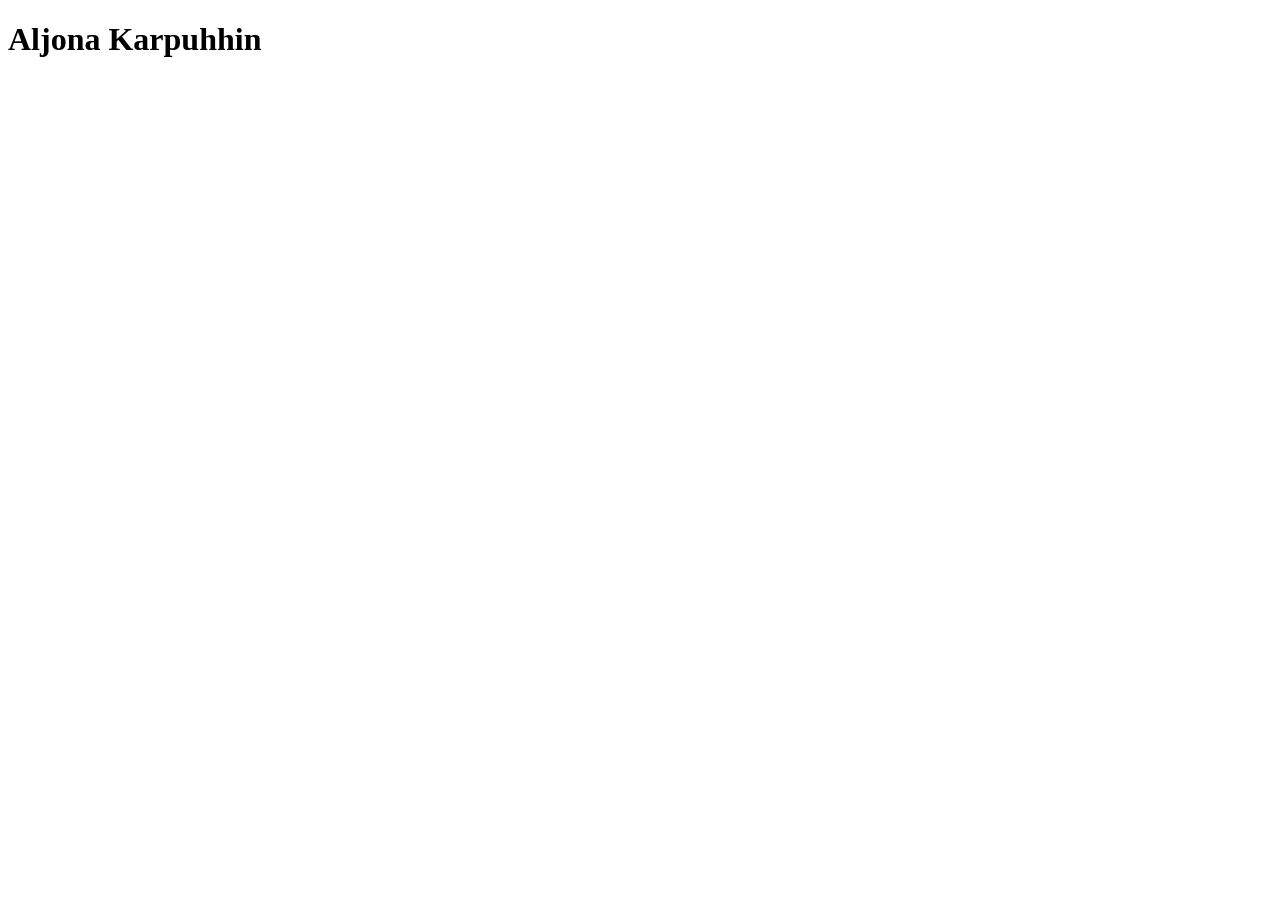
==== index.html @ b11c9e26 "Create index.html" ====
<!DOCTYPE html>
<html lang="en">
  <head>
    <meta charset="UTF-8">
    <meta name="viewport" content="width=device-width, initial-scale=1.0">
    <meta http-equiv="X-UA-Compatible" content="ie=edge">
    <title>Aljona Karpuhhin</title>
  </head>
  <body>
    <h1>Aljona Karpuhhin</h1>
  </body>
</html>
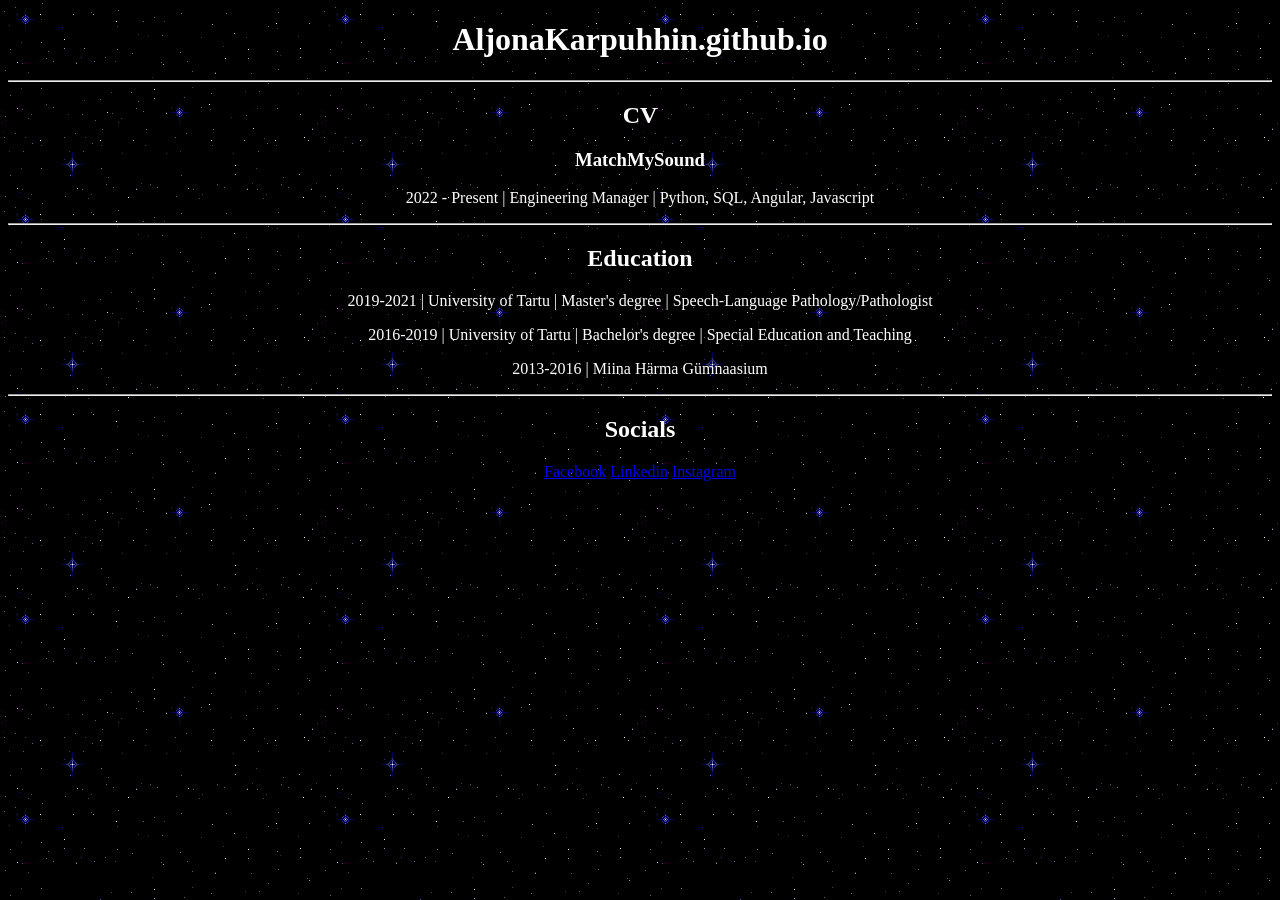
==== commit 2943334c: "Reworked my whole page" ====
--- a/index.html
+++ b/index.html
@@ -5,8 +5,30 @@
     <meta name="viewport" content="width=device-width, initial-scale=1.0">
     <meta http-equiv="X-UA-Compatible" content="ie=edge">
     <title>Aljona Karpuhhin</title>
+    <link rel="stylesheet" href="style.css" />
+    <style>
+        body {
+          color: white;
+        }
+      </style>
   </head>
+  <center>
   <body>
-    <h1>Aljona Karpuhhin</h1>
+    <h1>AljonaKarpuhhin.github.io</h1>
+    <hr>
+    <h2>CV</h2>
+    <h3>MatchMySound</h3>
+    <p>2022 - Present | Engineering Manager |  Python, SQL, Angular, Javascript</p>
+    <hr>
+    <h2>Education</h2>
+    <p>2019-2021 | University of Tartu |  Master's degree | Speech-Language Pathology/Pathologist</p>
+    <p>2016-2019 |  University of Tartu |  Bachelor's degree | Special Education and Teaching</p>
+    <p>2013-2016 | Miina Härma Gümnaasium</p>
+    <hr>
+    <h2>Socials</h2>
+            <a href="https://www.facebook.com/aljona.karpuhhin/">Facebook</a>
+            <a href="https://ee.linkedin.com/in/aljona-k-7a2b8b318">Linkedin</a>
+            <a href="https://www.instagram.com/aljona.karpuhhin/">Instagram</a>
   </body>
+</center>
 </html>
--- a/style.css
+++ b/style.css
@@ -0,0 +1,3 @@
+body {
+    background-image: url(stars.gif)
+  }
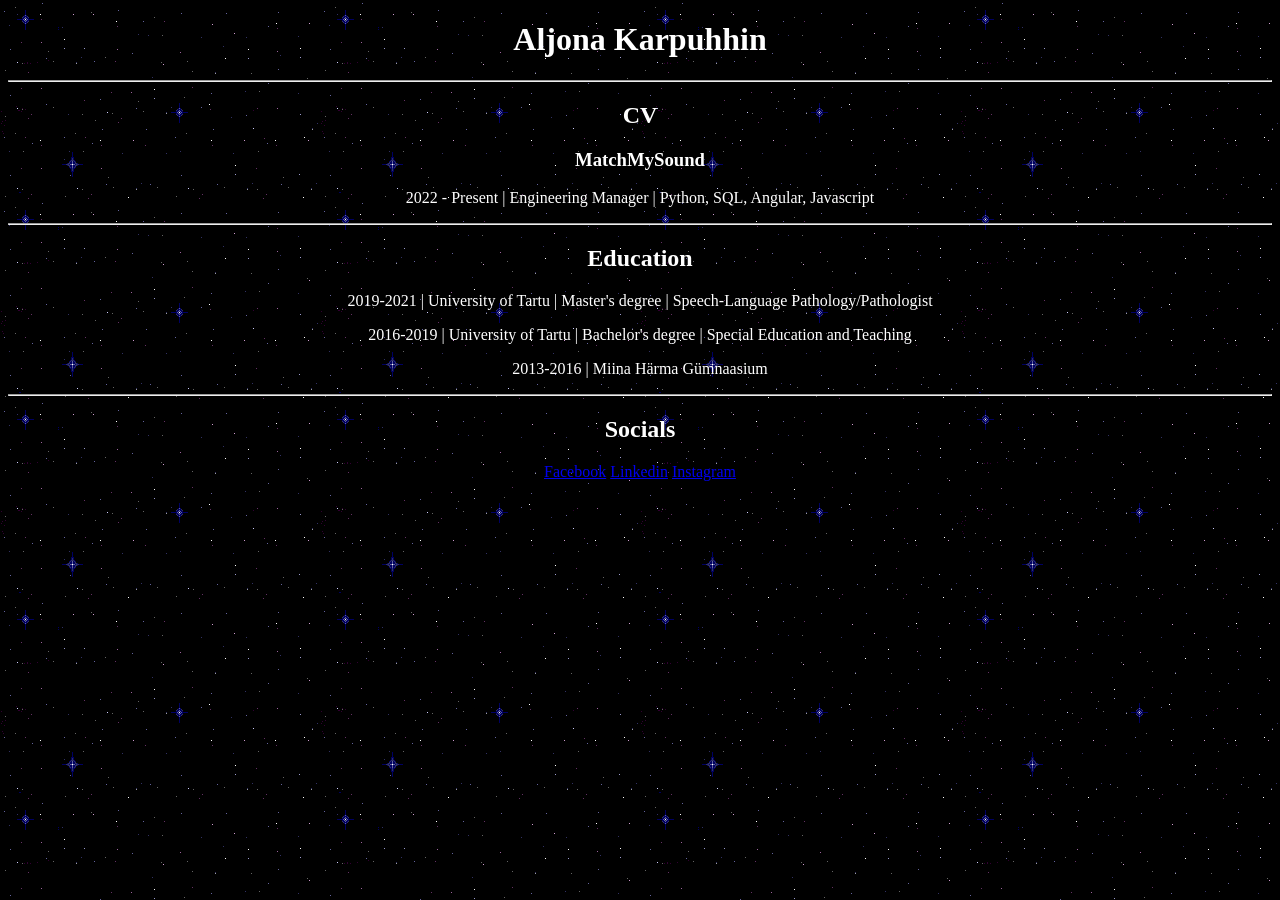
==== commit 6c829410: "Update index.html" ====
--- a/index.html
+++ b/index.html
@@ -14,7 +14,7 @@
   </head>
   <center>
   <body>
-    <h1>AljonaKarpuhhin.github.io</h1>
+    <h1>Aljona Karpuhhin</h1>
     <hr>
     <h2>CV</h2>
     <h3>MatchMySound</h3>
@@ -31,4 +31,4 @@
             <a href="https://www.instagram.com/aljona.karpuhhin/">Instagram</a>
   </body>
 </center>
-</html>+</html>
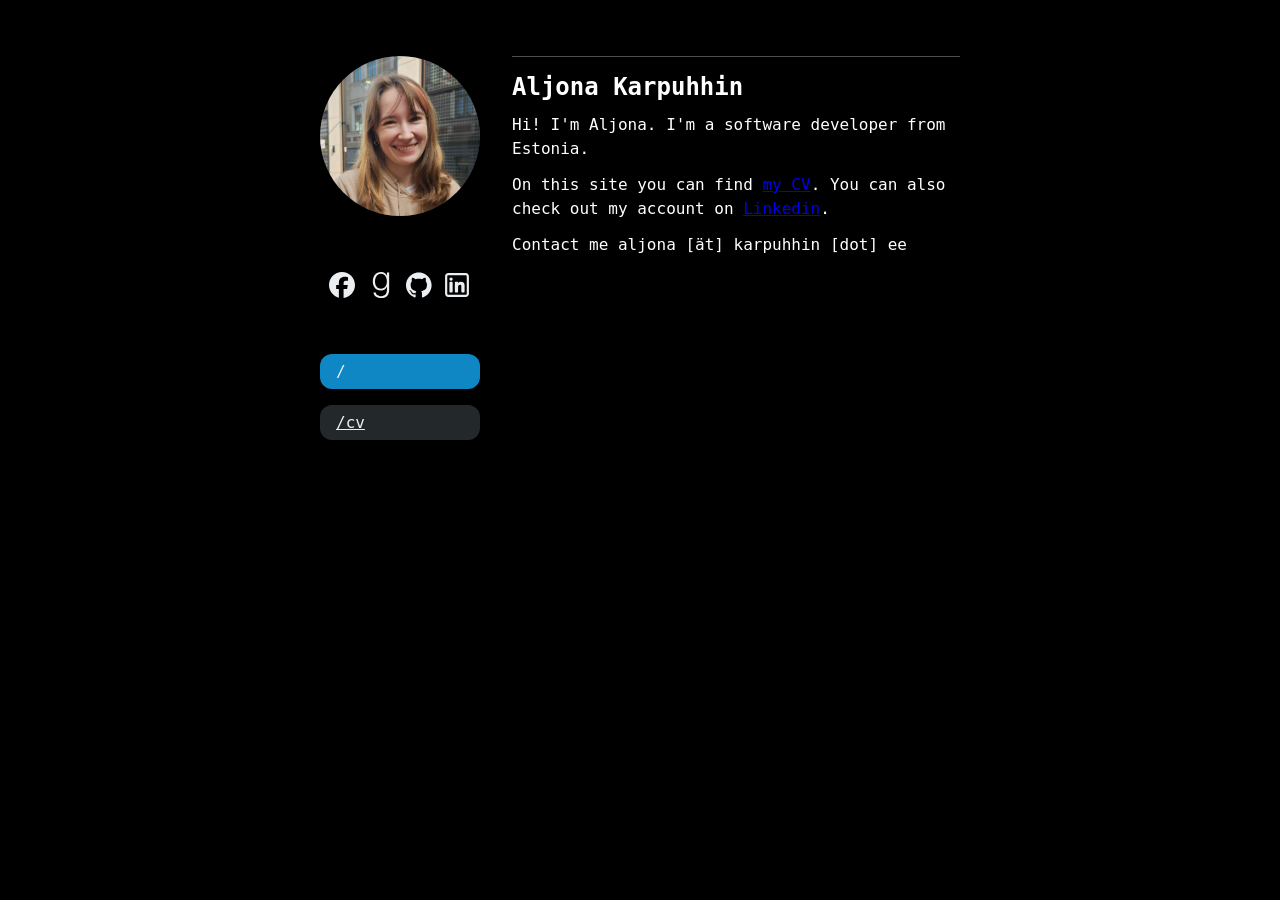
==== commit daad6ab7: "Changed my contact info" ====
--- a/index.html
+++ b/index.html
@@ -6,29 +6,64 @@
     <meta http-equiv="X-UA-Compatible" content="ie=edge">
     <title>Aljona Karpuhhin</title>
     <link rel="stylesheet" href="style.css" />
-    <style>
-        body {
-          color: white;
-        }
-      </style>
+    <link rel="icon" href="/favicon.png" type="image/png">
   </head>
-  <center>
   <body>
-    <h1>Aljona Karpuhhin</h1>
-    <hr>
-    <h2>CV</h2>
-    <h3>MatchMySound</h3>
-    <p>2022 - Present | Engineering Manager |  Python, SQL, Angular, Javascript</p>
-    <hr>
-    <h2>Education</h2>
-    <p>2019-2021 | University of Tartu |  Master's degree | Speech-Language Pathology/Pathologist</p>
-    <p>2016-2019 |  University of Tartu |  Bachelor's degree | Special Education and Teaching</p>
-    <p>2013-2016 | Miina Härma Gümnaasium</p>
-    <hr>
-    <h2>Socials</h2>
-            <a href="https://www.facebook.com/aljona.karpuhhin/">Facebook</a>
-            <a href="https://ee.linkedin.com/in/aljona-k-7a2b8b318">Linkedin</a>
-            <a href="https://www.instagram.com/aljona.karpuhhin/">Instagram</a>
+    <main>
+    <aside>
+      <section id="profile">
+        <div id="avatar"></div>
+      </section>
+      <section id="social">
+        <a
+            href="https://www.facebook.com/aljona.karpuhhin/"
+            target="_blank"
+            rel="noopener noreferrer"
+            class="tooltip"
+            ><span id="facebook" class="icon"></span
+            ><span class="tooltiptext">Facebook</span></a
+          >
+        <a
+            href="https://www.goodreads.com/user/show/95095553-aljona-karpuhhin"
+            target="_blank"
+            rel="noopener noreferrer"
+            class="tooltip"
+            ><span id="goodreads" class="icon"></span
+            ><span class="tooltiptext">Goodreads</span></a
+          >
+        <a
+            href="https://github.com/AljonaKarpuhhin"
+            target="_blank"
+            rel="noopener noreferrer"
+            class="tooltip"
+            ><span id="github" class="icon"></span
+            ><span class="tooltiptext">Github</span></a
+          >
+        <a
+            href="https://www.linkedin.com/in/aljona-k-7a2b8b318/"
+            target="_blank"
+            rel="noopener noreferrer"
+            class="tooltip"
+            ><span id="linkedin" class="icon"></span
+            ><span class="tooltiptext">LinkedIn</span></a
+          >
+      </section>
+      
+      <nav>
+        <a class="active">/</a>
+        <a href="cv.html">/cv</a>
+      </nav>
+    </aside>
+    <section id="hello">
+        <h1>Aljona Karpuhhin</h1>
+        <p>Hi! I'm Aljona. I'm a software developer from Estonia.</p>
+        <p>On this site you can find <a href="/cv.html">my CV</a>. You can also check out my account on <a 
+          href="https://ee.linkedin.com/in/aljona-k-7a2b8b318"
+          target="_blank"
+          rel="noopener noreferrer"
+          >Linkedin</a>.</p>
+        <p>Contact me aljona [ät] karpuhhin [dot] ee </p>
+    </section>
+    </main>
   </body>
-</center>
 </html>
--- a/style.css
+++ b/style.css
@@ -1,3 +1,305 @@
+
 body {
-    background-image: url(stars.gif)
+  color: white;
+  font-family: 'Lucida Console', monospace;
+  background-color:#000000;
+  display: flex;
+  align-items: center;
+  justify-content: center;
+}
+
+main {
+  width: 40rem;
+  min-height: 24rem;
+  padding: 3rem;
+  border-radius: 3rem;
+  margin: auto;
+  display: flex;
+  justify-content: space-between;
+  gap: 2rem;
+}
+
+aside {
+  width: 10rem;
+  display: flex;
+  flex-direction: column;
+  justify-content: space-between;
+  flex-shrink: 0;
+}
+
+nav {
+  display: flex;
+  flex-direction: column;
+  gap: 0.5rem;
+}
+nav a {
+  color: #eceff1;
+  background-color: #23282b;
+  display: block;
+  padding: 0.5rem 1rem;
+  border-radius: 0.75rem;
+  transition: background-color 0.2s ease;
+}
+nav a:not(:last-child) {
+  margin-bottom: 0.5rem;
+}
+nav a:hover,
+nav a.active {
+  background-color: #0e87c4;
+  text-decoration: none;
+}
+nav a.active {
+  user-select: none;
+}
+#social {
+  display: flex;
+  flex-direction: row;
+  justify-content: center;
+}
+#social a {
+  width: 2.4rem;
+  height: 2.4rem;
+  display: inline-block;
+}
+#social a .icon {
+  background-color: #eceff1;
+  display: inline-block;
+  width: 2.4rem;
+  height: 2.4rem;
+  mask-size: 69%;
+  -webkit-mask-size: 69%;
+  mask-position: center;
+  -webkit-mask-position: center;
+  mask-repeat: no-repeat;
+  -webkit-mask-repeat: no-repeat;
+  transition: background-color 0.2s ease;
+}
+#facebook {
+  mask-image: url("facebook.svg");
+  -webkit-mask-image: url("facebook.svg");
+}
+#github {
+  mask-image: url("github.svg");
+  -webkit-mask-image: url("github.svg");
+}
+#goodreads {
+  mask-image: url("goodreads.svg");
+  -webkit-mask-image: url("goodreads.svg");
+}
+#linkedin {
+  mask-image: url("linkedin.svg");
+  -webkit-mask-image: url("linkedin.svg");
+}
+
+.tooltip {
+  position: relative;
+  display: inline-block;
+}
+.tooltip .tooltiptext {
+  visibility: hidden;
+  opacity: 0;
+  width: 5rem;
+  font-size: 0.85rem;
+  background-color: #23282b;
+  color: #eceff1;
+  text-align: center;
+  border-radius: 0.5rem;
+  padding: 0.3rem 0.2rem;
+  position: absolute;
+  z-index: 10;
+  bottom: 115%;
+  left: 50%;
+  margin-left: -2.75rem;
+  transition: visibility 0.2s linear, opacity 0.2s ease;
+}
+.tooltip .tooltiptext::after {
+  content: "";
+  position: absolute;
+  top: 100%;
+  left: 50%;
+  margin-left: -0.5rem;
+  border-width: 0.5rem;
+  border-style: solid;
+  border-color: #23282b transparent transparent transparent;
+}
+.tooltip:hover .tooltiptext {
+  opacity: 1;
+  visibility: visible;
+}
+
+#hello {
+  width: 100%;
+  padding: 1rem 0 0 0;
+  border-top: 1px solid #4d4d4d;
+  flex: 1;
+}
+#hello p {
+  line-height: 1.5em;
+  text-align: left;
+  margin: 0.75rem 0;
+}
+#hello p:last-child {
+  margin-bottom: 0;
+}
+#hello ul {
+  list-style: circle;
+  line-height: 1.4em;
+}
+#hello h1 {
+  margin: 0 0 0.75rem;
+  font-weight: 600;
+}
+
+@media screen and (max-width: 48rem) {
+  body,
+  html {
+    min-height: auto;
+  }
+  main {
+    width: 100%;
+    flex-direction: column;
+    margin: 0;
+    border-radius: 0;
+    justify-content: flex-start;
+    height: auto;
+  }
+  aside {
+    width: 100%;
+    margin-bottom: 2rem;
+  }
+  #placeholder {
+    display: none;
+  }
+  #avatar {
+    width: 10rem;
+    height: 10rem;
+    margin: auto;
+    background-size: 920%;
+    background-position: 21% 32%;
+  }
+  #avatar:hover {
+    background-size: 200%;
+    background-position: 21% 45%;
+    width: 100%;
+    height: 24rem;
+  }
+  #overlay {
+    position: relative;
+    margin: auto;
+  }
+  #overlay:hover {
+    border-radius: 3rem;
+    width: 100%;
+    height: 24rem;
+    margin: auto;
+  }
+  #social {
+    justify-content: center;
+    margin: 1rem 0 0 0;
+  }
+  #social a,
+  #social a .icon {
+    width: 3.2rem;
+    height: 3.2rem;
+  }
+  .tooltip .tooltiptext {
+    bottom: 105%;
+  }
+  nav {
+    flex-direction: row;
+    justify-content: space-between;
+    align-items: stretch;
+    margin: 1rem 0 0 0;
+    text-align: center;
+  }
+  nav a {
+    width: 100%;
+    margin: 0;
+  }
+  nav a:not(:last-child) {
+    margin: 0 1rem 0 0;
+  }
+  #hello {
+    width: 100%;
+    padding: 1rem 0 0 0;
+    border-top: 1px solid #37474f;
+  }
+}
+
+@media screen and (max-width: 32rem) {
+  main {
+    padding: 1.5rem;
+  }
+  aside {
+    margin-bottom: 1rem;
+  }
+  #overlay:hover,
+  #avatar:hover {
+    height: 16rem;
+  }
+  #hello p,
+  #hello li,
+  nav a {
+    font-size: 0.8rem;
+  }
+  #hello h1 {
+    font-size: 1.2rem;
+  }
+  nav a:not(:last-child) {
+    margin-right: 0.3rem;
+  }
+  #hello ul {
+    padding-left: 1rem;
+  }
+}
+
+@media screen and (max-width: 19rem) {
+  main {
+    padding: 1rem;
+  }
+  nav {
+    flex-direction: column;
+    justify-content: space-between;
+    align-items: center;
+    margin-top: 0.5rem;
+    padding: 1rem;
+  }
+  nav a:not(:last-child) {
+    margin: 0 0 0.5rem;
+  }
+  #avatar,
+  #overlay {
+    width: 6rem;
+    height: 6rem;
+  }
+  #overlay:hover,
+  #avatar:hover {
+    height: 12rem;
+  }
+  #social a,
+  #social a .icon {
+    width: 2.4rem;
+    height: 2.4rem;
+  }
+  .tooltip .tooltiptext {
+    font-size: 0.6rem;
+  }
+  #hello p,
+  #hello li,
+  nav a {
+    font-size: 0.6rem;
+  }
+  #hello h1 {
+    font-size: 0.9rem;
+  }
+}
+
+#avatar {
+    background-image: url("/20250608_174957.jpg");
+    width: 10rem;
+    height: 10rem;
+    margin: auto;
+    background-size: 200%;
+    background-position: 55% 32%;
+    border-radius: 50%;
   }
